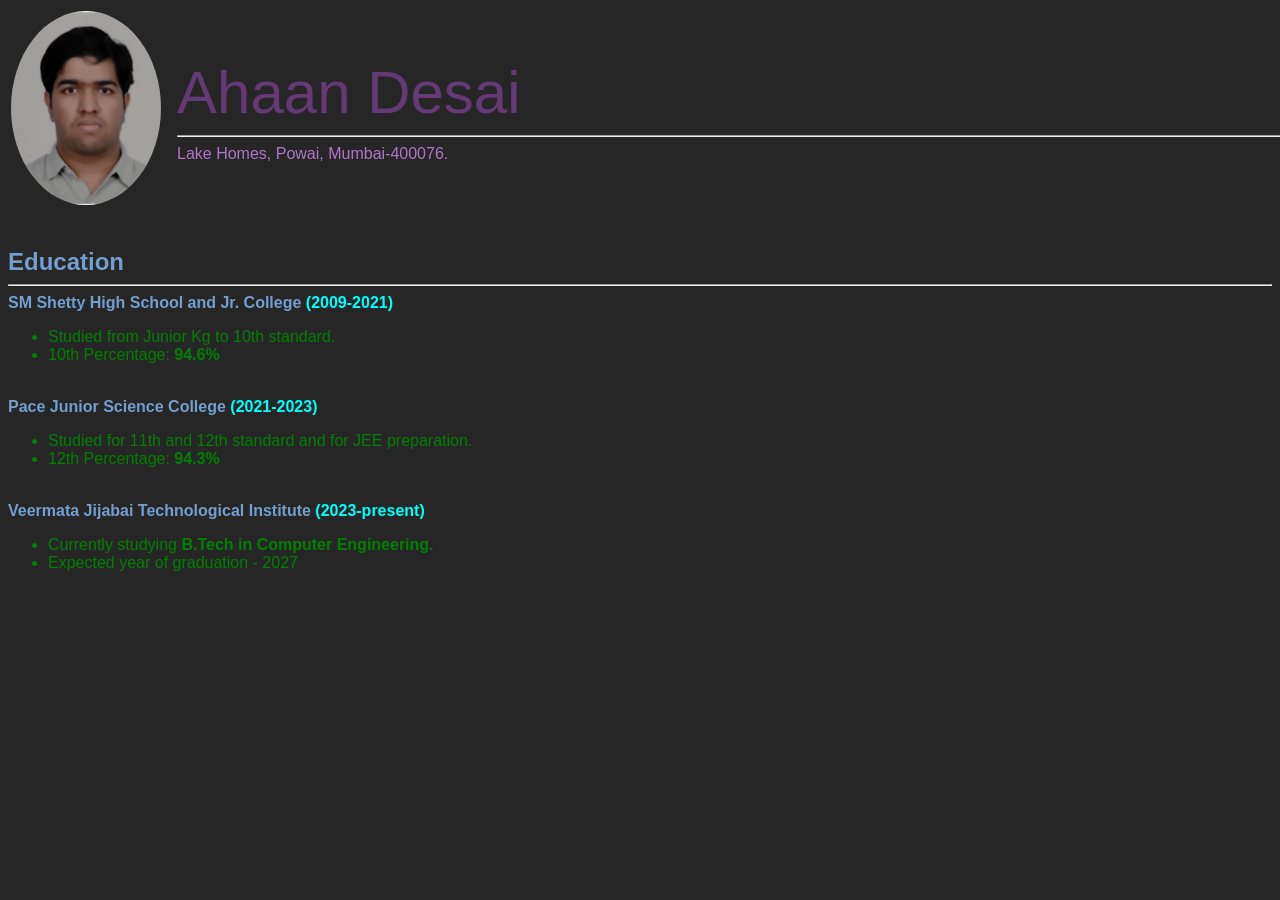
==== Portfolio.html @ d1d13cb0 "Update Portfolio.html" ====
<!DOCTYPE html>
<html lang="en">

<head>
	<link rel=stylesheet type="text/css" href="Portfolio.css">
	<meta charset="UTF-8">
	<meta name="viewport" content="width=device-width, initial-scale=1.0">
	<title>Academic CV</title>
</head>

<body>
		<table>
		<tr>
				<th> 
						<img src="img.jpg" id="headimg">
				</th>
				<!--Blank tds adds more space between image and name-->
				<td></td>
				<td></td>
				<td></td>
				<td>
						<div style="font-size:60px; color: #653975;"> Ahaan Desai </div>    
						<hr class="headh1">
						<div> Lake Homes, Powai, Mumbai-400076. </div>
				</td>
		</tr> 
		</table>    

	<br><br>
	<h2> Education </h2>
	<hr> 
	<h4> SM Shetty High School and Jr. College </h4>
	<div class="year"> <b>(2009-2021) </b> </div>	
		<ul>
	<li> Studied from Junior Kg to 10th standard. </li>
	<li> 10th Percentage: <b> 94.6% </b> </li>
		</ul>


	<br>
	<h4> Pace Junior Science College </h4> 
	<div class="year"> <b>(2021-2023)</b></div>	
		<ul>
	<li> Studied for 11th and 12th standard and for JEE preparation. </li>
	<li> 12th Percentage: <b> 94.3% </b> </li>
		</ul>

	<br>
	<h4> Veermata Jijabai Technological Institute </h4>
	<div class="year"> <b> (2023-present) </b> </div>	
		<ul>
	<li> Currently studying <b>B.Tech in Computer Engineering. </b> </li>
		<li> Expected year of graduation - 2027</li>
		</ul>
</body>

</html>
---- Portfolio.css ----
h1, h2, h3, h4 {
	display: inline;
	color: #729fcf;
}

.year {
	display: inline;
	color: cyan;
}


body {
		font-family: 'Calibri' , sans-serif;
		color: #b175c7;
		background-color: #262626;
} 


.headh1 {
	width: 1111px;
}

li {
	color: green;
}

#headimg {
	border-radius: 50%; 
	width: 150px; 
	height: auto;
}
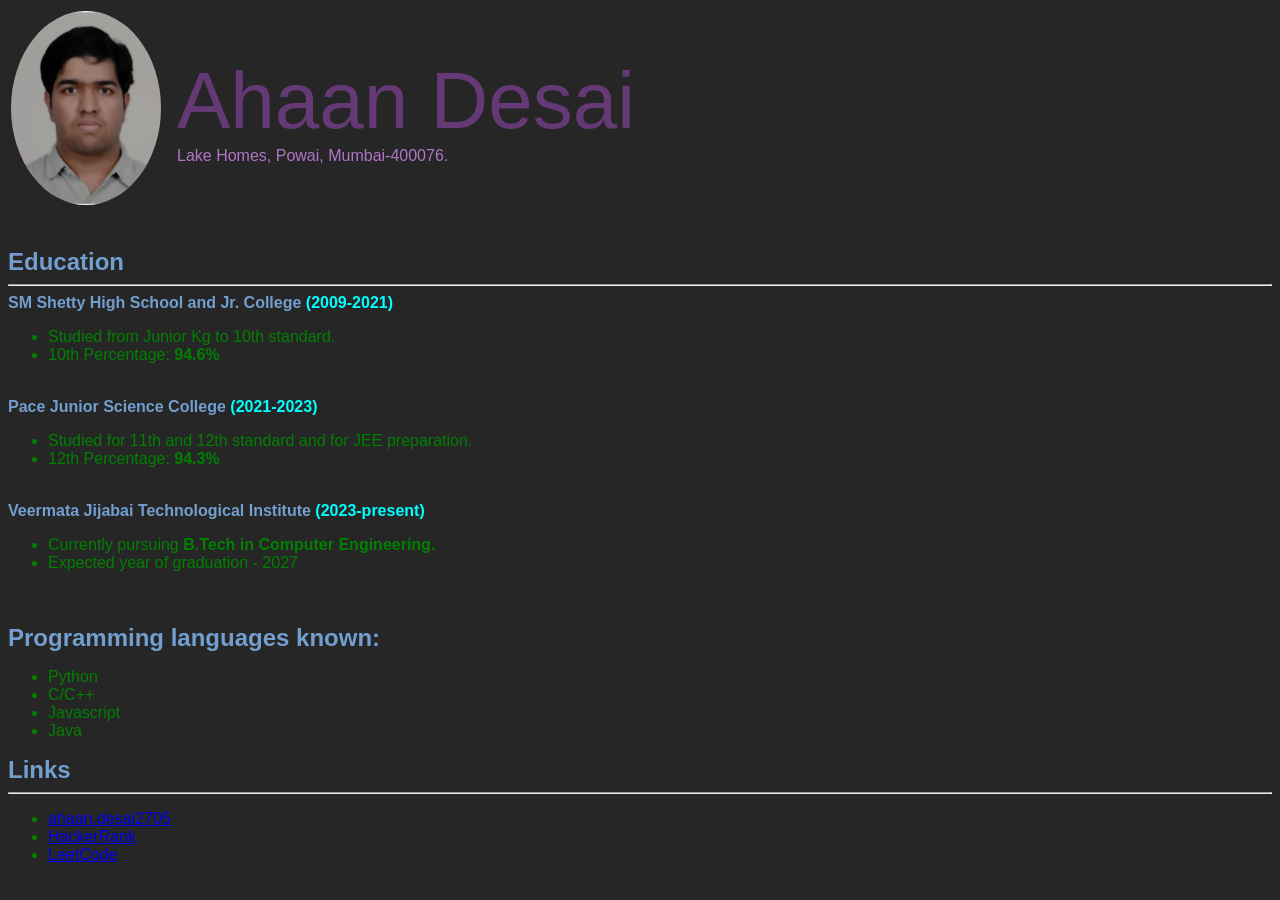
==== commit fd76f6b9: "Update Portfolio.html" ====
--- a/Portfolio.html
+++ b/Portfolio.html
@@ -9,49 +9,72 @@
 </head>
 
 <body>
-		<table>
+	<table>
 		<tr>
-				<th> 
-						<img src="img.jpg" id="headimg">
-				</th>
-				<!--Blank tds adds more space between image and name-->
-				<td></td>
-				<td></td>
-				<td></td>
-				<td>
-						<div style="font-size:60px; color: #653975;"> Ahaan Desai </div>    
-						<hr class="headh1">
-						<div> Lake Homes, Powai, Mumbai-400076. </div>
-				</td>
-		</tr> 
-		</table>    
+			<th>
+				<img src="img.jpg" id="headimg">
+			</th>
+			<!--Blank tds adds more space between image and name-->
+			<td></td>
+			<td></td>
+			<td></td>
+			<td>
+				<div style="font-size:80px; color: #653975;"> Ahaan Desai </div>
+				<div> Lake Homes, Powai, Mumbai-400076. </div>
+			</td>
+		</tr>
+	</table>
 
 	<br><br>
 	<h2> Education </h2>
-	<hr> 
+	<hr>
 	<h4> SM Shetty High School and Jr. College </h4>
-	<div class="year"> <b>(2009-2021) </b> </div>	
-		<ul>
-	<li> Studied from Junior Kg to 10th standard. </li>
-	<li> 10th Percentage: <b> 94.6% </b> </li>
-		</ul>
+	<div class="year"> <b>(2009-2021) </b> </div>
+	<ul>
+		<li> Studied from Junior Kg to 10th standard. </li>
+		<li> 10th Percentage: <b> 94.6% </b> </li>
+	</ul>
 
 
 	<br>
-	<h4> Pace Junior Science College </h4> 
-	<div class="year"> <b>(2021-2023)</b></div>	
-		<ul>
-	<li> Studied for 11th and 12th standard and for JEE preparation. </li>
-	<li> 12th Percentage: <b> 94.3% </b> </li>
-		</ul>
+	<h4> Pace Junior Science College </h4>
+	<div class="year"> <b>(2021-2023)</b></div>
+	<ul>
+		<li> Studied for 11th and 12th standard and for JEE preparation. </li>
+		<li> 12th Percentage: <b> 94.3% </b> </li>
+	</ul>
 
 	<br>
 	<h4> Veermata Jijabai Technological Institute </h4>
-	<div class="year"> <b> (2023-present) </b> </div>	
-		<ul>
-	<li> Currently studying <b>B.Tech in Computer Engineering. </b> </li>
+	<div class="year"> <b> (2023-present) </b> </div>
+	<ul>
+		<li> Currently pursuing <b>B.Tech in Computer Engineering. </b> </li>
 		<li> Expected year of graduation - 2027</li>
-		</ul>
+	</ul>
+
+	<br>
+	<br>
+	<div class="skills">
+	<h2> Programming languages known:</h2> 
+	<ul>
+		<li> Python </li>
+		<li> C/C++ </li>
+		<li> Javascript </li>
+		<li> Java </li>
+	</ul>
+	
+	<h2>Links</h2>
+	<hr>
+	<ul>
+		<li><a href="mailto:ahaan.desai2705@gmail.com">ahaan.desai2705</a></li>
+		<li><a href="https://www.hackerrank.com/profile/ahaan_desai2705">HackerRank</a></li>
+		<li><a href="https://leetcode.com/ahaan_desai27/">LeetCode</a></li>
+		
+	</ul>
+	</div>
+
+
+
 </body>
 
 </html>
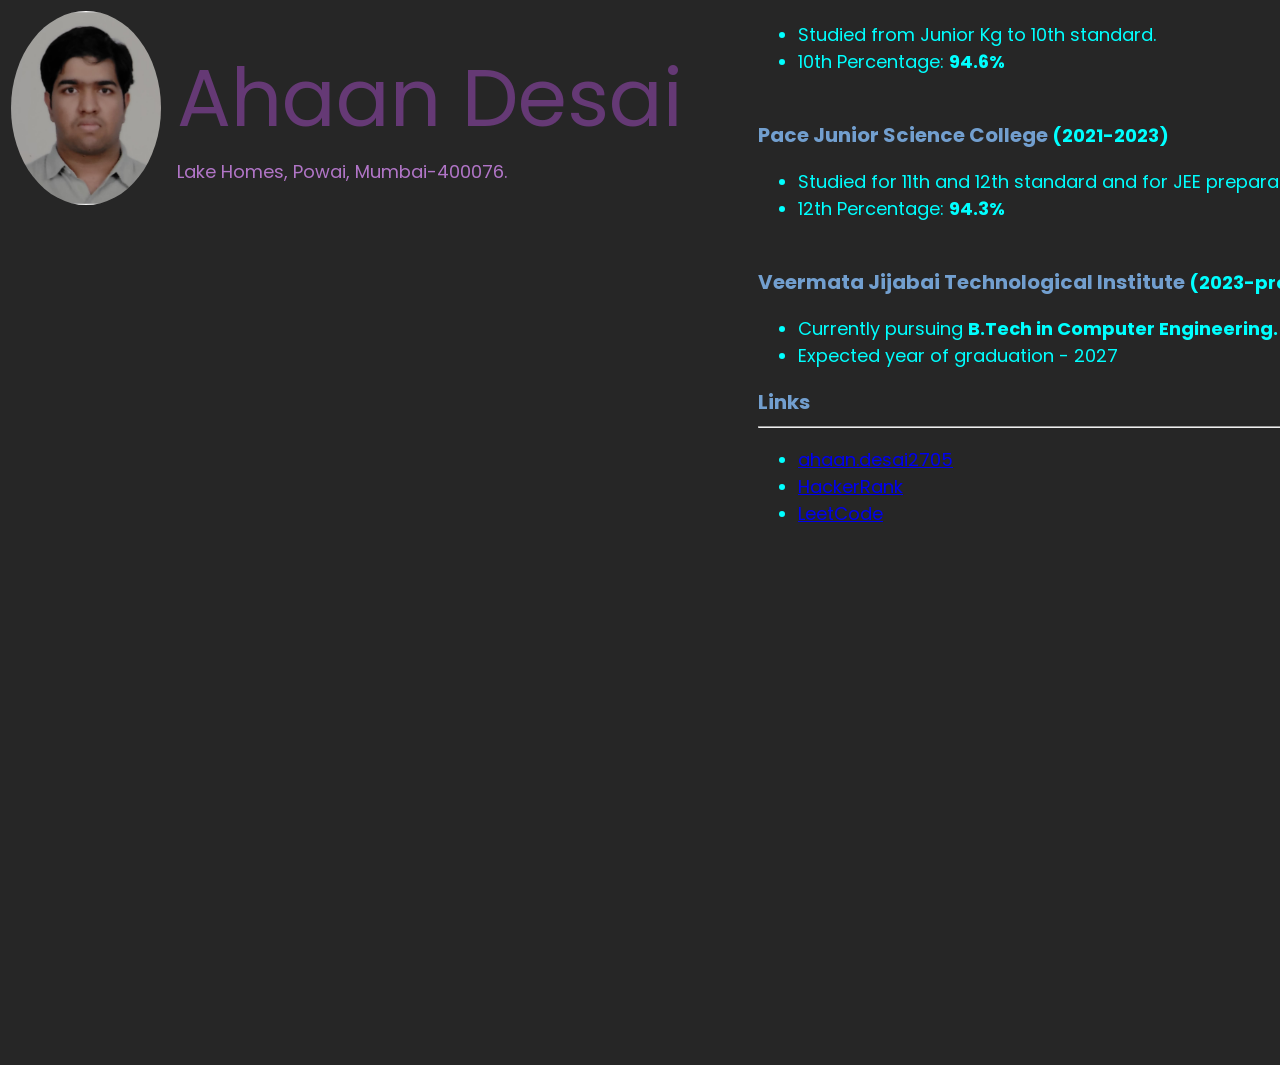
==== commit 453e2660: "Update Portfolio.html" ====
--- a/Portfolio.html
+++ b/Portfolio.html
@@ -5,7 +5,7 @@
 	<link rel=stylesheet type="text/css" href="Portfolio.css">
 	<meta charset="UTF-8">
 	<meta name="viewport" content="width=device-width, initial-scale=1.0">
-	<title>Academic CV</title>
+	<title>Academic Portfolio</title>
 </head>
 
 <body>
@@ -26,6 +26,15 @@
 	</table>
 
 	<br><br>
+	<div class="skills">
+	<h2> Programming languages known:</h2> 
+	<ul>
+		<li> Python </li>
+		<li> C/C++ </li>
+		<li> Javascript </li>
+		<li> Java </li>
+	</ul>
+
 	<h2> Education </h2>
 	<hr>
 	<h4> SM Shetty High School and Jr. College </h4>
@@ -52,17 +61,6 @@
 		<li> Expected year of graduation - 2027</li>
 	</ul>
 
-	<br>
-	<br>
-	<div class="skills">
-	<h2> Programming languages known:</h2> 
-	<ul>
-		<li> Python </li>
-		<li> C/C++ </li>
-		<li> Javascript </li>
-		<li> Java </li>
-	</ul>
-	
 	<h2>Links</h2>
 	<hr>
 	<ul>
@@ -71,7 +69,6 @@
 		<li><a href="https://leetcode.com/ahaan_desai27/">LeetCode</a></li>
 		
 	</ul>
-	</div>
 
 
 
--- a/Portfolio.css
+++ b/Portfolio.css
@@ -1,6 +1,11 @@
+@import url('https://fonts.googleapis.com/css2?family=Poppins&display=swap');
+
+
+
 h1, h2, h3, h4 {
 	display: inline;
 	color: #729fcf;
+	font-size: 20px;
 }
 
 .year {
@@ -10,18 +15,20 @@
 
 
 body {
-		font-family: 'Calibri' , sans-serif;
-		color: #b175c7;
-		background-color: #262626;
+	overflow: hidden;
+	font-size: 18px;
+	font-family: 'Poppins', sans-serif;
+	color: #b175c7;
+	background-color: #262626;
 } 
 
 
 .headh1 {
-	width: 1111px;
+	width: 1350px;
 }
 
 li {
-	color: green;
+	color: cyan;
 }
 
 #headimg {
@@ -29,3 +36,7 @@
 	width: 150px; 
 	height: auto;
 }
+
+.skills {
+	transform: translate(750px, -520px);
+}
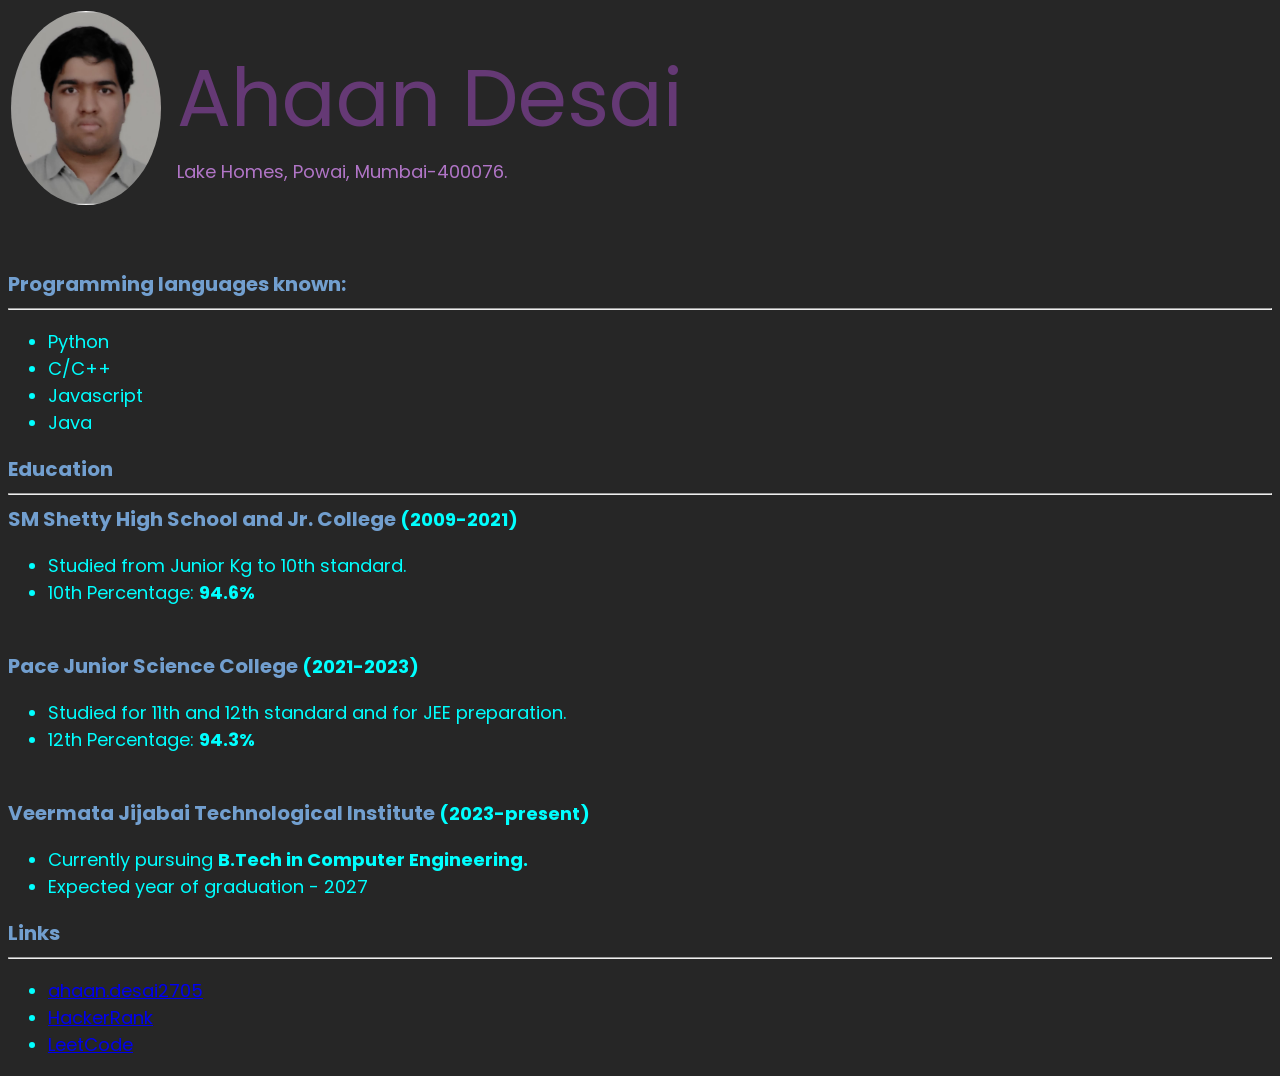
==== commit 7962100f: "Update Portfolio.html" ====
--- a/Portfolio.html
+++ b/Portfolio.html
@@ -28,6 +28,7 @@
 	<br><br>
 	<div class="skills">
 	<h2> Programming languages known:</h2> 
+	<hr>
 	<ul>
 		<li> Python </li>
 		<li> C/C++ </li>
--- a/Portfolio.css
+++ b/Portfolio.css
@@ -15,7 +15,6 @@
 
 
 body {
-	overflow: hidden;
 	font-size: 18px;
 	font-family: 'Poppins', sans-serif;
 	color: #b175c7;
@@ -37,6 +36,3 @@
 	height: auto;
 }
 
-.skills {
-	transform: translate(750px, -520px);
-}
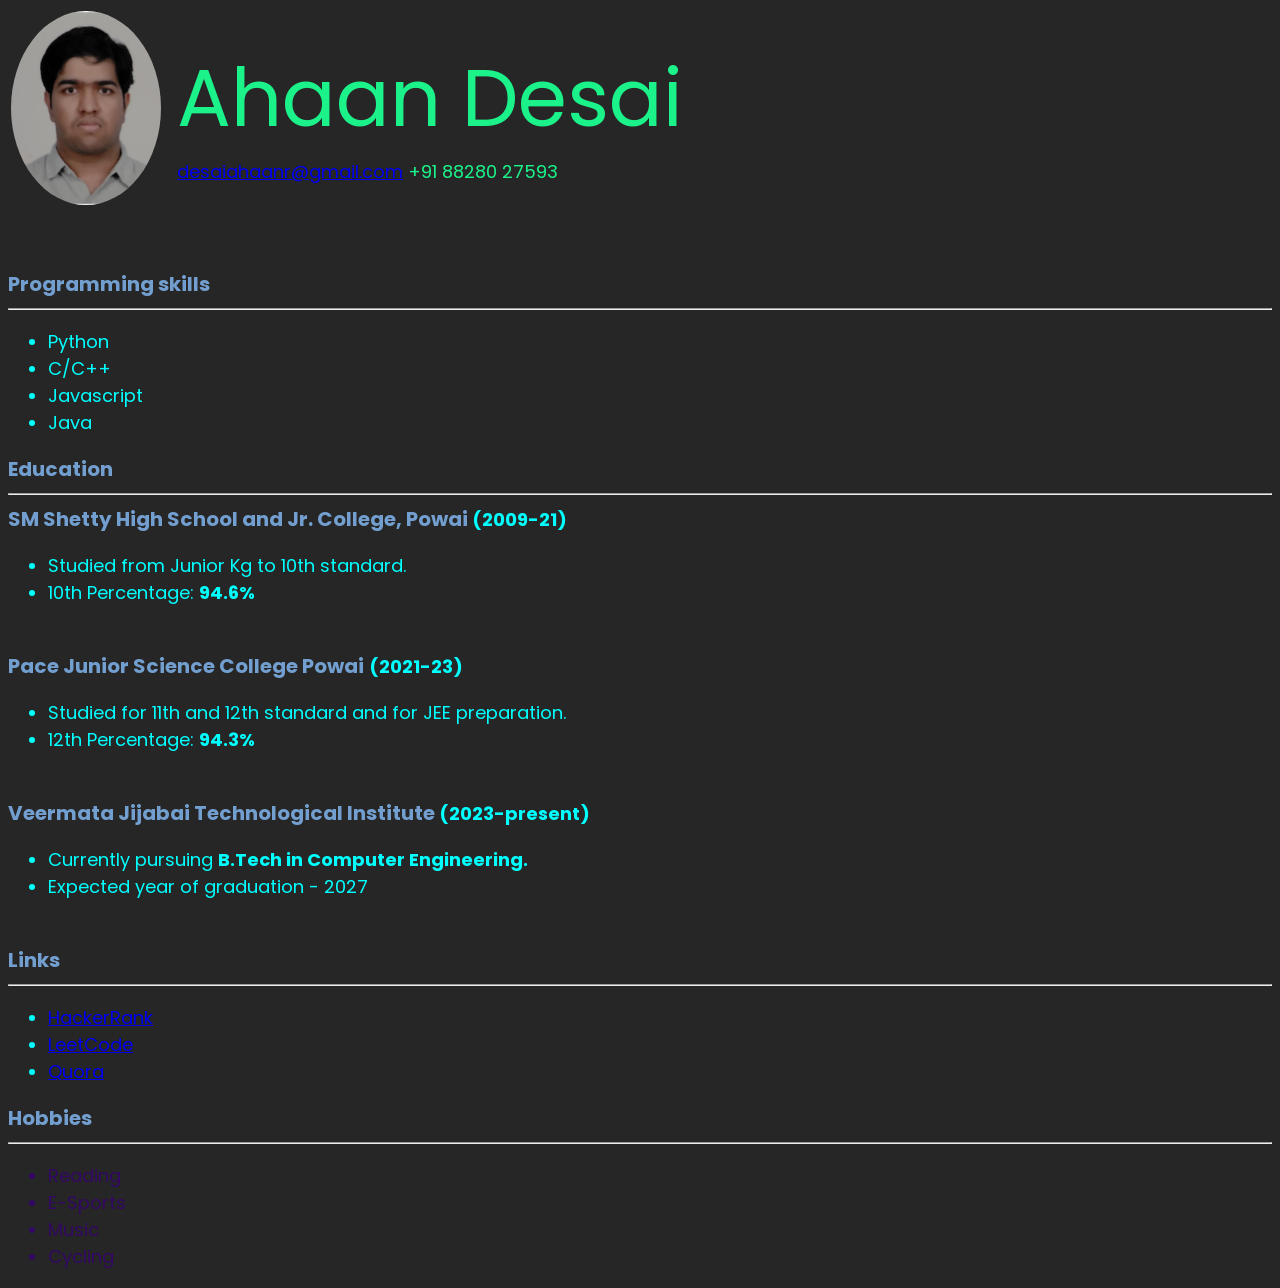
==== commit 832fd904: "Update Portfolio.html" ====
--- a/Portfolio.html
+++ b/Portfolio.html
@@ -5,11 +5,11 @@
 	<link rel=stylesheet type="text/css" href="Portfolio.css">
 	<meta charset="UTF-8">
 	<meta name="viewport" content="width=device-width, initial-scale=1.0">
-	<title>Academic Portfolio</title>
+	<title>Portfolio</title>
 </head>
 
 <body>
-	<table>
+	<table class="table">
 		<tr>
 			<th>
 				<img src="img.jpg" id="headimg">
@@ -19,58 +19,70 @@
 			<td></td>
 			<td></td>
 			<td>
-				<div style="font-size:80px; color: #653975;"> Ahaan Desai </div>
-				<div> Lake Homes, Powai, Mumbai-400076. </div>
+				<div style="font-size:80px; color: #1bf38a;"> Ahaan Desai </div>
+				<div class="contact">
+					<a href="mailto:desaiahaanr@gmail.com" id="email">desaiahaanr@gmail.com</a> 
+					<label for="tel" style="color: #1bf38a">+91 88280 27593</label>
+				</div>
 			</td>
 		</tr>
 	</table>
 
 	<br><br>
 	<div class="skills">
-	<h2> Programming languages known:</h2> 
-	<hr>
-	<ul>
-		<li> Python </li>
-		<li> C/C++ </li>
-		<li> Javascript </li>
-		<li> Java </li>
-	</ul>
+		<h2> Programming skills</h2>
+		<hr>
+		<ul>
+			<li> Python </li>
+			<li> C/C++ </li>
+			<li> Javascript </li>
+			<li> Java </li>
+		</ul>
+	</div>
 
-	<h2> Education </h2>
-	<hr>
-	<h4> SM Shetty High School and Jr. College </h4>
-	<div class="year"> <b>(2009-2021) </b> </div>
-	<ul>
-		<li> Studied from Junior Kg to 10th standard. </li>
-		<li> 10th Percentage: <b> 94.6% </b> </li>
-	</ul>
+		<h2> Education </h2>
+		<hr>
+		<h4> SM Shetty High School and Jr. College, Powai </h4>
+		<div class="year"> <b>(2009-21) </b> </div>
+		<ul class="edu">
+			<li> Studied from Junior Kg to 10th standard. </li>
+			<li> 10th Percentage: <b> 94.6% </b> </li>
+		</ul>
 
 
-	<br>
-	<h4> Pace Junior Science College </h4>
-	<div class="year"> <b>(2021-2023)</b></div>
-	<ul>
-		<li> Studied for 11th and 12th standard and for JEE preparation. </li>
-		<li> 12th Percentage: <b> 94.3% </b> </li>
-	</ul>
+		<br>
+		<h4> Pace Junior Science College Powai</h4>
+		<div class="year"> <b>(2021-23)</b></div>
+		<ul class="edu">
+			<li> Studied for 11th and 12th standard and for JEE preparation. </li>
+			<li> 12th Percentage: <b> 94.3% </b> </li>
+		</ul>
 
-	<br>
-	<h4> Veermata Jijabai Technological Institute </h4>
-	<div class="year"> <b> (2023-present) </b> </div>
-	<ul>
-		<li> Currently pursuing <b>B.Tech in Computer Engineering. </b> </li>
-		<li> Expected year of graduation - 2027</li>
-	</ul>
-
-	<h2>Links</h2>
-	<hr>
-	<ul>
-		<li><a href="mailto:ahaan.desai2705@gmail.com">ahaan.desai2705</a></li>
-		<li><a href="https://www.hackerrank.com/profile/ahaan_desai2705">HackerRank</a></li>
-		<li><a href="https://leetcode.com/ahaan_desai27/">LeetCode</a></li>
-		
-	</ul>
-
+		<br>
+		<h4> Veermata Jijabai Technological Institute </h4>
+		<div class="year"> <b> (2023-present) </b> </div>
+		<ul class="edu">
+			<li> Currently pursuing <b>B.Tech in Computer Engineering. </b> </li>
+			<li> Expected year of graduation - 2027</li>
+		</ul>
+		<br>
+		<h2>Links</h2>
+		<hr>
+		<ul>
+			<li><a href="https://www.hackerrank.com/profile/ahaan_desai2705">HackerRank</a></li>
+			<li><a href="https://leetcode.com/ahaan_desai27/">LeetCode</a></li>
+			<li><a href="https://www.quora.com/profile/Ahaan-Desai">Quora</a></li>
+		</ul>
+	<div class="hobbies"> 
+		<h2> Hobbies</h2>
+		<hr>
+		<ul>
+			<li style="color: #330864"> Reading </li>
+			<li style="color: #330864"> E-Sports </li>
+			<li style="color: #330864"> Music </li>
+			<li style="color: #330864"> Cycling</li>
+		</ul>
+	</div>
 
 
 </body>
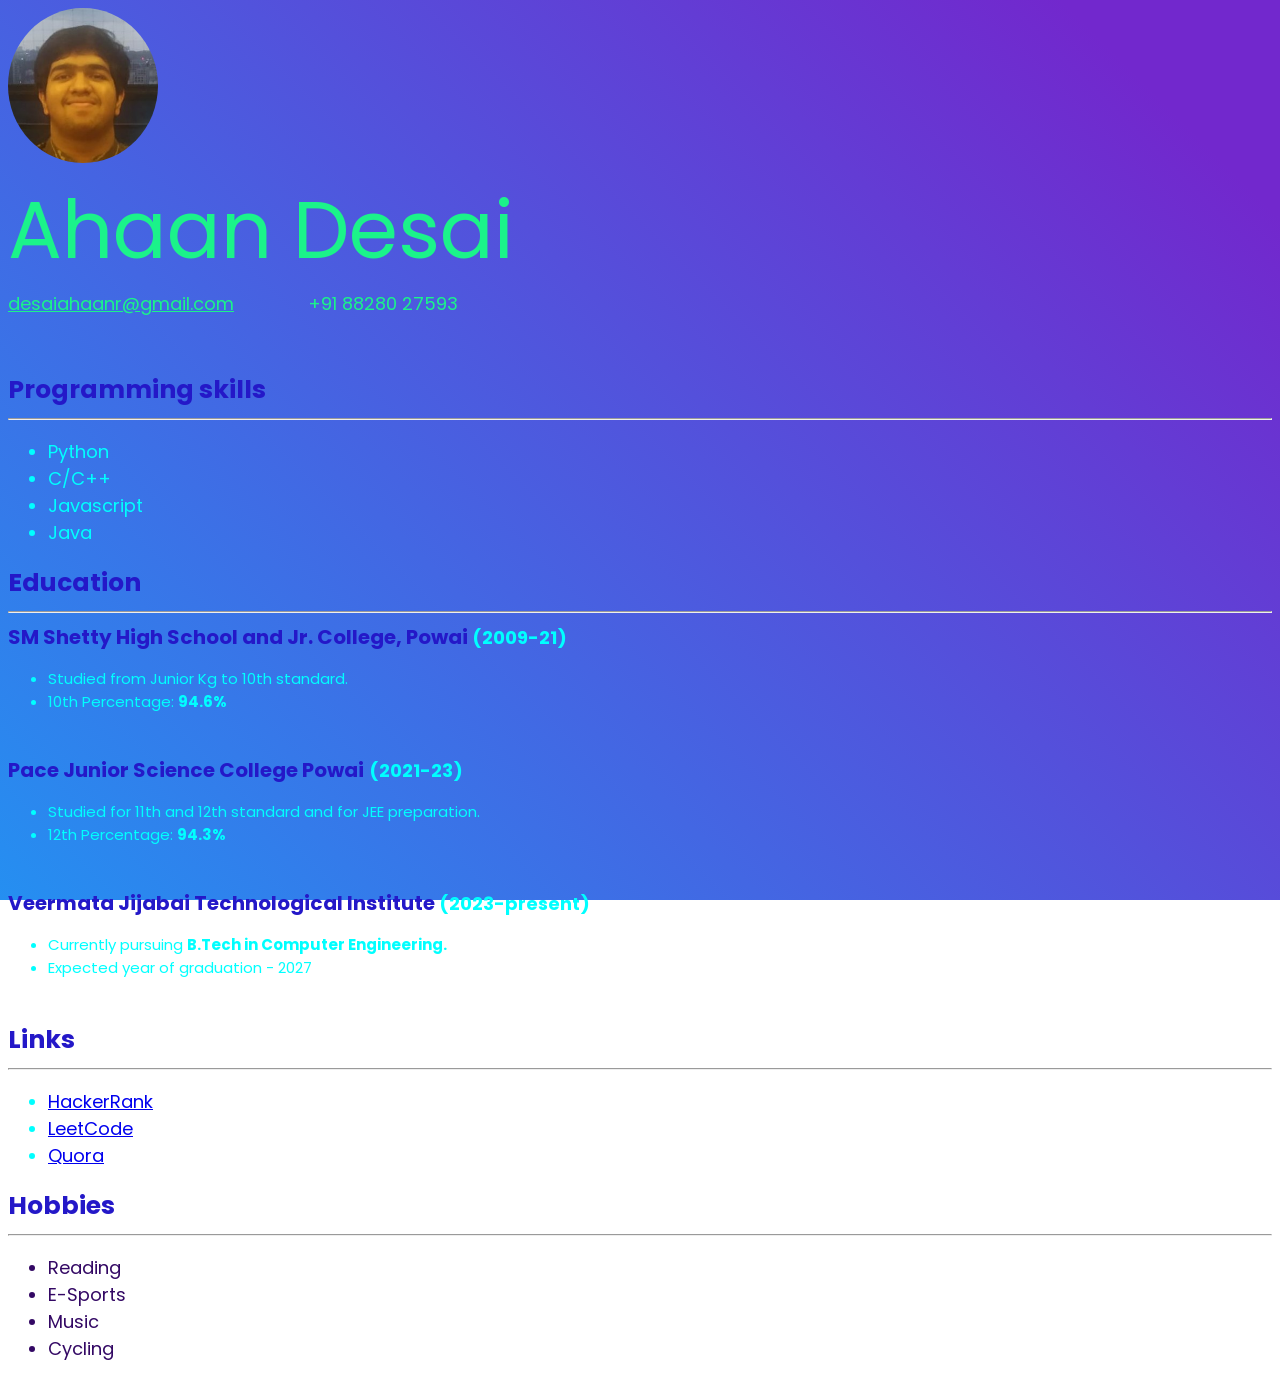
==== commit d3ad236f: "Update Portfolio.html" ====
--- a/Portfolio.html
+++ b/Portfolio.html
@@ -9,24 +9,19 @@
 </head>
 
 <body>
-	<table class="table">
-		<tr>
-			<th>
-				<img src="img.jpg" id="headimg">
-			</th>
-			<!--Blank tds adds more space between image and name-->
-			<td></td>
-			<td></td>
-			<td></td>
-			<td>
-				<div style="font-size:80px; color: #1bf38a;"> Ahaan Desai </div>
-				<div class="contact">
-					<a href="mailto:desaiahaanr@gmail.com" id="email">desaiahaanr@gmail.com</a> 
-					<label for="tel" style="color: #1bf38a">+91 88280 27593</label>
-				</div>
-			</td>
-		</tr>
-	</table>
+	<div class="profile">
+		<div class="head-img">
+			<img src="img.jpg" id="headimg">
+		</div>
+		<div class="info">
+			<div class="name" style="font-size: 80px; color: #1bf38a;">Ahaan Desai</div>
+			<div class="contact">
+				<div class="mail"><a href="mailto:desaiahaanr@gmail.com" id="email">desaiahaanr@gmail.com</a></div>
+				<div class="number"><label for="tel" style="color: #1bf38a">+91 88280 27593</label></div>
+			</div>
+		</div>
+	</div>
+
 
 	<br><br>
 	<div class="skills">
@@ -40,40 +35,40 @@
 		</ul>
 	</div>
 
-		<h2> Education </h2>
-		<hr>
-		<h4> SM Shetty High School and Jr. College, Powai </h4>
-		<div class="year"> <b>(2009-21) </b> </div>
-		<ul class="edu">
-			<li> Studied from Junior Kg to 10th standard. </li>
-			<li> 10th Percentage: <b> 94.6% </b> </li>
-		</ul>
+	<h2> Education </h2>
+	<hr>
+	<h4> SM Shetty High School and Jr. College, Powai </h4>
+	<div class="year"> <b>(2009-21) </b> </div>
+	<ul class="edu">
+		<li> Studied from Junior Kg to 10th standard. </li>
+		<li> 10th Percentage: <b> 94.6% </b> </li>
+	</ul>
 
 
-		<br>
-		<h4> Pace Junior Science College Powai</h4>
-		<div class="year"> <b>(2021-23)</b></div>
-		<ul class="edu">
-			<li> Studied for 11th and 12th standard and for JEE preparation. </li>
-			<li> 12th Percentage: <b> 94.3% </b> </li>
-		</ul>
+	<br>
+	<h4> Pace Junior Science College Powai</h4>
+	<div class="year"> <b>(2021-23)</b></div>
+	<ul class="edu">
+		<li> Studied for 11th and 12th standard and for JEE preparation. </li>
+		<li> 12th Percentage: <b> 94.3% </b> </li>
+	</ul>
 
-		<br>
-		<h4> Veermata Jijabai Technological Institute </h4>
-		<div class="year"> <b> (2023-present) </b> </div>
-		<ul class="edu">
-			<li> Currently pursuing <b>B.Tech in Computer Engineering. </b> </li>
-			<li> Expected year of graduation - 2027</li>
-		</ul>
-		<br>
-		<h2>Links</h2>
-		<hr>
-		<ul>
-			<li><a href="https://www.hackerrank.com/profile/ahaan_desai2705">HackerRank</a></li>
-			<li><a href="https://leetcode.com/ahaan_desai27/">LeetCode</a></li>
-			<li><a href="https://www.quora.com/profile/Ahaan-Desai">Quora</a></li>
-		</ul>
-	<div class="hobbies"> 
+	<br>
+	<h4> Veermata Jijabai Technological Institute </h4>
+	<div class="year"> <b> (2023-present) </b> </div>
+	<ul class="edu">
+		<li> Currently pursuing <b>B.Tech in Computer Engineering. </b> </li>
+		<li> Expected year of graduation - 2027</li>
+	</ul>
+	<br>
+	<h2>Links</h2>
+	<hr>
+	<ul>
+		<li><a href="https://www.hackerrank.com/profile/ahaan_desai2705">HackerRank</a></li>
+		<li><a href="https://leetcode.com/ahaan_desai27/">LeetCode</a></li>
+		<li><a href="https://www.quora.com/profile/Ahaan-Desai">Quora</a></li>
+	</ul>
+	<div class="hobbies">
 		<h2> Hobbies</h2>
 		<hr>
 		<ul>
--- a/Portfolio.css
+++ b/Portfolio.css
@@ -1,11 +1,26 @@
 @import url('https://fonts.googleapis.com/css2?family=Poppins&display=swap');
 
 
+h1, h3, h4 {
+	display: inline;
+	color: #2418c8;
+	font-size: 20px;
+}
 
-h1, h2, h3, h4 {
+h2 {
 	display: inline;
-	color: #729fcf;
-	font-size: 20px;
+	color: #2418c8;
+	font-size: 25px;
+}
+
+.contact {
+	display: flex;
+	width: 450px;
+	justify-content: space-between;
+}
+
+#email {
+	color: #1bf38a;
 }
 
 .year {
@@ -18,8 +33,11 @@
 	font-size: 18px;
 	font-family: 'Poppins', sans-serif;
 	color: #b175c7;
-	background-color: #262626;
-} 
+	background-image: linear-gradient(45deg, #258ff1 0%, #7228cd 90%);
+	background-repeat: no-repeat;
+	background-position: center center;
+	background-attachment: fixed;
+}
 
 
 .headh1 {
@@ -36,3 +54,6 @@
 	height: auto;
 }
 
+.edu {
+	font-size: 15px;
+}
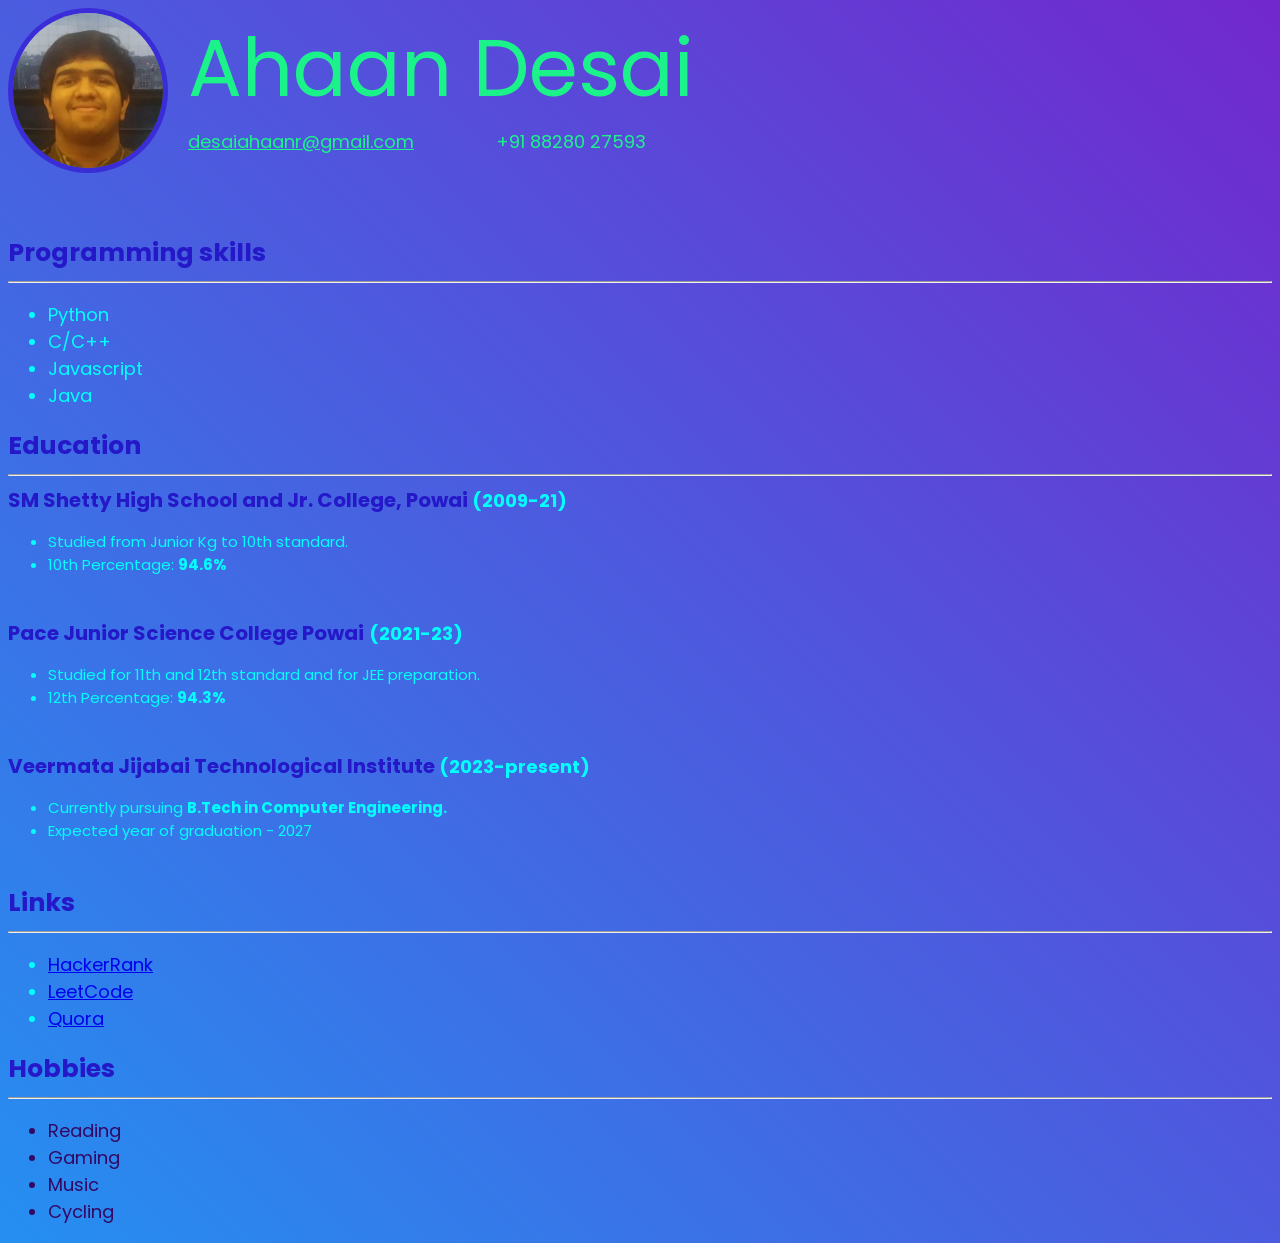
==== commit 25f73751: "Update Portfolio.html" ====
--- a/Portfolio.html
+++ b/Portfolio.html
@@ -73,7 +73,7 @@
 		<hr>
 		<ul>
 			<li style="color: #330864"> Reading </li>
-			<li style="color: #330864"> E-Sports </li>
+			<li style="color: #330864"> Gaming </li>
 			<li style="color: #330864"> Music </li>
 			<li style="color: #330864"> Cycling</li>
 		</ul>
--- a/Portfolio.css
+++ b/Portfolio.css
@@ -1,47 +1,22 @@
 @import url('https://fonts.googleapis.com/css2?family=Poppins&display=swap');
 
-
-h1, h3, h4 {
+/*Element selectors*/
+h1, h2, h3, h4{
 	display: inline;
 	color: #2418c8;
 	font-size: 20px;
 }
 
 h2 {
-	display: inline;
-	color: #2418c8;
 	font-size: 25px;
 }
-
-.contact {
-	display: flex;
-	width: 450px;
-	justify-content: space-between;
-}
-
-#email {
-	color: #1bf38a;
-}
-
-.year {
-	display: inline;
-	color: cyan;
-}
-
 
 body {
 	font-size: 18px;
 	font-family: 'Poppins', sans-serif;
 	color: #b175c7;
-	background-image: linear-gradient(45deg, #258ff1 0%, #7228cd 90%);
-	background-repeat: no-repeat;
-	background-position: center center;
-	background-attachment: fixed;
-}
+	background-image: linear-gradient(45deg, #258ff1 0%, #7228cd 100%); 
-
-.headh1 {
-	width: 1350px;
 }
 
 li {
@@ -52,8 +27,31 @@
 	border-radius: 50%; 
 	width: 150px; 
 	height: auto;
+	border: 5px solid #3a2cd6;
+}
+.profile {
+	display: flex;
+	flex-wrap: wrap;
+}
+.info {
+	margin-left: 20px;
+}
+.contact {
+	display: flex;
+	flex-wrap: wrap;
+}
+.number {
+	margin-left: 82px;
+}
+#email {
+	color: #1bf38a;
 }
 
 .edu {
 	font-size: 15px;
 }
+.year {
+	display: inline;
+	color: cyan;
+}
+
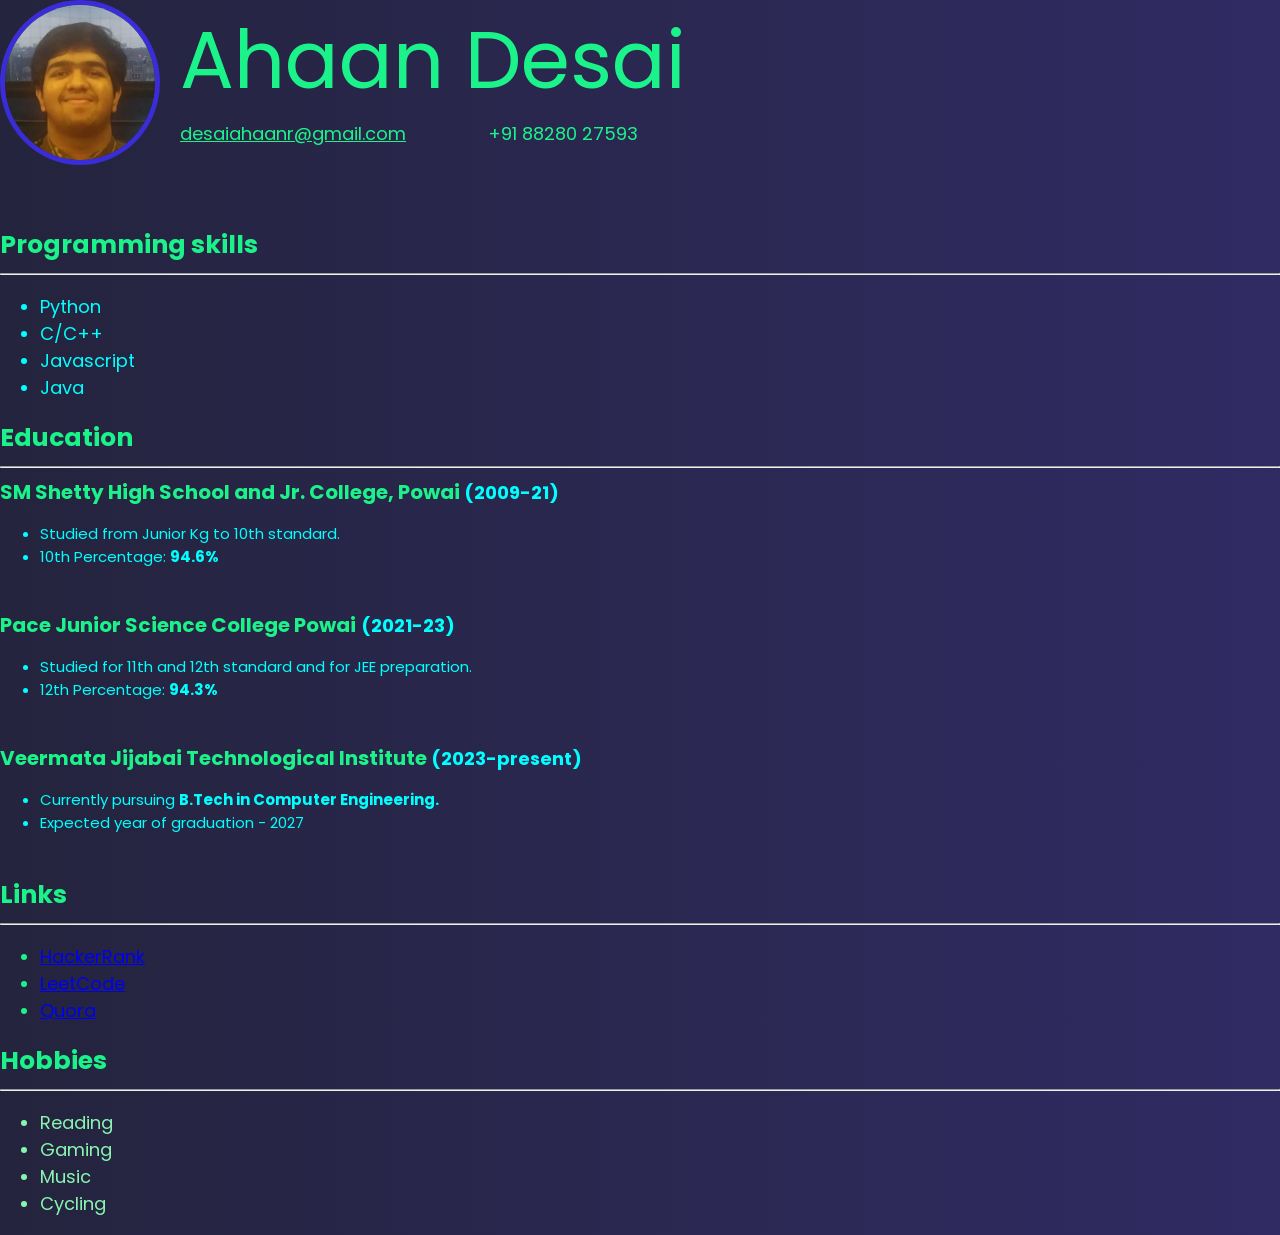
==== commit a92039b9: "changed styles" ====
--- a/Portfolio.html
+++ b/Portfolio.html
@@ -35,51 +35,56 @@
 		</ul>
 	</div>
 
-	<h2> Education </h2>
-	<hr>
-	<h4> SM Shetty High School and Jr. College, Powai </h4>
-	<div class="year"> <b>(2009-21) </b> </div>
-	<ul class="edu">
-		<li> Studied from Junior Kg to 10th standard. </li>
-		<li> 10th Percentage: <b> 94.6% </b> </li>
-	</ul>
+	<div class="education">
+		<h2> Education </h2>
+		<hr>
+		<h4> SM Shetty High School and Jr. College, Powai </h4>
+		<div class="year"> <b>(2009-21) </b> </div>
+		<ul class="edu">
+			<li> Studied from Junior Kg to 10th standard. </li>
+			<li> 10th Percentage: <b> 94.6% </b> </li>
+		</ul>
 
+		<br>
+		<h4> Pace Junior Science College Powai</h4>
+		<div class="year"> <b>(2021-23)</b></div>
+		<ul class="edu">
+			<li> Studied for 11th and 12th standard and for JEE preparation. </li>
+			<li> 12th Percentage: <b> 94.3% </b> </li>
+		</ul>
 
-	<br>
-	<h4> Pace Junior Science College Powai</h4>
-	<div class="year"> <b>(2021-23)</b></div>
-	<ul class="edu">
-		<li> Studied for 11th and 12th standard and for JEE preparation. </li>
-		<li> 12th Percentage: <b> 94.3% </b> </li>
-	</ul>
+		<br>
+		<h4> Veermata Jijabai Technological Institute </h4>
+		<div class="year"> <b> (2023-present) </b> </div>
+		<ul class="edu">
+			<li> Currently pursuing <b>B.Tech in Computer Engineering. </b> </li>
+			<li> Expected year of graduation - 2027</li>
+		</ul>
+		<br>
+	</div>
 
-	<br>
-	<h4> Veermata Jijabai Technological Institute </h4>
-	<div class="year"> <b> (2023-present) </b> </div>
-	<ul class="edu">
-		<li> Currently pursuing <b>B.Tech in Computer Engineering. </b> </li>
-		<li> Expected year of graduation - 2027</li>
-	</ul>
-	<br>
-	<h2>Links</h2>
-	<hr>
-	<ul>
-		<li><a href="https://www.hackerrank.com/profile/ahaan_desai2705">HackerRank</a></li>
-		<li><a href="https://leetcode.com/ahaan_desai27/">LeetCode</a></li>
-		<li><a href="https://www.quora.com/profile/Ahaan-Desai">Quora</a></li>
-	</ul>
+	<div class="links">
+		<h2>Links</h2>
+		<hr>
+		<ul>
+			<li><a href="https://www.hackerrank.com/profile/ahaan_desai2705">HackerRank</a></li>
+			<li><a href="https://leetcode.com/ahaan_desai27/">LeetCode</a></li>
+			<li><a href="https://www.quora.com/profile/Ahaan-Desai">Quora</a></li>
+		</ul>
+	</div>
+
 	<div class="hobbies">
 		<h2> Hobbies</h2>
 		<hr>
 		<ul>
-			<li style="color: #330864"> Reading </li>
-			<li style="color: #330864"> Gaming </li>
-			<li style="color: #330864"> Music </li>
-			<li style="color: #330864"> Cycling</li>
+			<li> Reading </li>
+			<li> Gaming </li>
+			<li> Music </li>
+			<li> Cycling</li>
 		</ul>
 	</div>
 
 
 </body>
 
-</html>
+</html>
--- a/Portfolio.css
+++ b/Portfolio.css
@@ -1,57 +1,73 @@
-@import url('https://fonts.googleapis.com/css2?family=Poppins&display=swap');
-
-/*Element selectors*/
-h1, h2, h3, h4{
-	display: inline;
-	color: #2418c8;
-	font-size: 20px;
-}
-
-h2 {
-	font-size: 25px;
-}
-
-body {
-	font-size: 18px;
-	font-family: 'Poppins', sans-serif;
-	color: #b175c7;
-	background-image: linear-gradient(45deg, #258ff1 0%, #7228cd 100%);-
-}
-
-li {
-	color: cyan;
-}
-
-#headimg {
-	border-radius: 50%; 
-	width: 150px; 
-	height: auto;
-	border: 5px solid #3a2cd6;
-}
-.profile {
-	display: flex;
-	flex-wrap: wrap;
-}
-.info {
-	margin-left: 20px;
-}
-.contact {
-	display: flex;
-	flex-wrap: wrap;
-}
-.number {
-	margin-left: 82px;
-}
-#email {
-	color: #1bf38a;
-}
-
-.edu {
-	font-size: 15px;
-}
-.year {
-	display: inline;
-	color: cyan;
-}
-
+@import url('https://fonts.googleapis.com/css2?family=Poppins&display=swap');
+
+:root {
+	--light-green: #1bf38a;
+}
+/*Element selectors*/
+
+h1, h2, h3, h4{
+	display: inline;
+	color: var(--light-green);
+	font-size: 20px;
+}
+
+
+h2 {
+	font-size: 25px;
+}
+
+body {
+	margin: 0px;
+	font-size: 18px;
+	font-family: 'Poppins', sans-serif;
+	background: #0f0c29; 
+	background: -webkit-linear-gradient(to right, #24243e, #302b63);  
+	background: linear-gradient(to right, #24243e, #302b63); 
+}
+
+li {
+	color: cyan;
+}
+
+#headimg {
+	border-radius: 50%; 
+	width: 150px; 
+	height: auto;
+	border: 5px solid #3a2cd6;
+}
+.profile {
+	display: flex;
+	flex-wrap: wrap;
+}
+.info {
+	margin-left: 20px;
+}
+.contact {
+	display: flex;
+	flex-wrap: wrap;
+}
+.number {
+	margin-left: 82px;
+}
+#email {
+	color: #1bf38a;
+}
+
+.edu {
+	font-size: 15px;
+}
+.year {
+	display: inline;
+	color: cyan;
+}
+
+.links li {
+	color: var(--light-green);
+}
+.links li a:visited {
+	color: rgba(29, 177, 83, 0.436);
+}
+
+.hobbies li {
+	color:rgb(137, 244, 176);
+}
